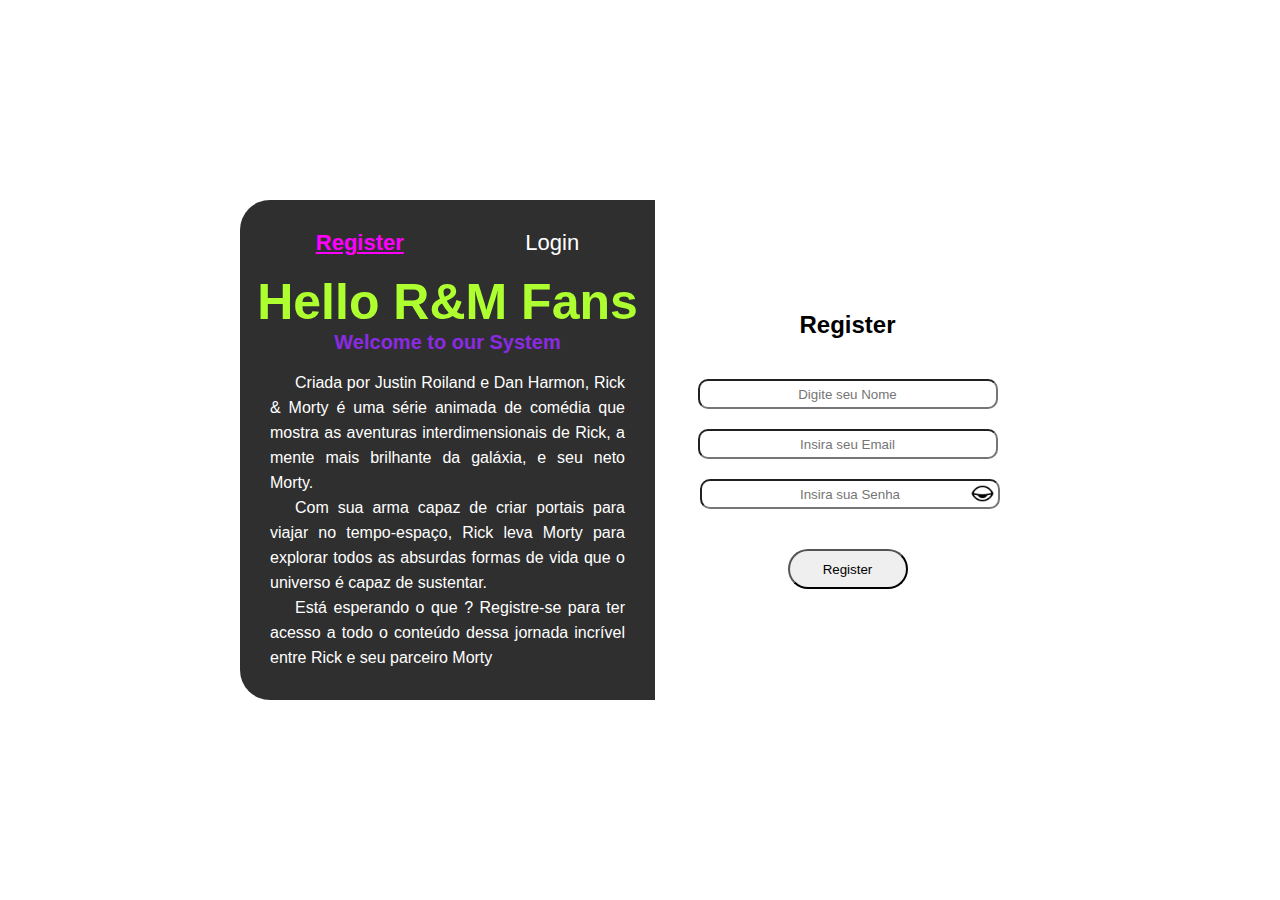
==== index.html @ 0523d2a8 "refatorando rm" ====
<!DOCTYPE html>
<html lang="pt-BR">
<head>
    <meta charset="UTF-8">
    <meta http-equiv="X-UA-Compatible" content="IE=edge">
    <meta name="viewport" content="width=device-width, initial-scale=1.0">
    <title>Rick&Morty Project</title>
    <link rel="stylesheet" href="css/style.css">
    <script src="javascript/script.js" defer></script>
</head>
<body>
    
    <div class="containerPrincipal">
        <div class="leftSide">
            <nav>
                <a href="#" class=" btRegister actived">Register</a>
                <a href="#" class="btLogin">Login</a>
            </nav>
            <div class="leftSideTitle">
                <h1> Hello R&M Fans</h1>
                <h2>Welcome to our System</h2>
            </div>
            <div class="lefSideText">
                <p> Criada por Justin Roiland e Dan Harmon, Rick & Morty é uma série animada de comédia que mostra as aventuras interdimensionais de Rick, a mente mais brilhante da galáxia, e seu neto Morty.</p>
                <p>  Com sua arma capaz de criar portais para viajar no tempo-espaço, Rick leva Morty para explorar todos as absurdas formas de vida que o universo é capaz de sustentar. </p>
                <p> Está esperando o que ? Registre-se para ter acesso a todo o conteúdo dessa jornada incrível entre Rick e seu parceiro Morty</p>
            </div>
        </div>

        <div class="rightSideRegister">
            <h2> Register </h2>
            <form action="#">
                <label for="nameR"></label>
                <input type="text" id="nameR" class="inputNameR" placeholder="Digite seu Nome" autocomplete="off">
                <label for="loginR"></label>
                <input type="email" id="emailR" class="inputEmailR" placeholder="Insira seu Email" autocomplete="off">               
                <div class="inputPasswordBox">
                    <label for="senhaR"></label>
                    <input type="password" id="senhaR" class="inputSenhaR" placeholder="Insira sua Senha" autocomplete="off">
                    <img src="img/eye.png" alt="">
                </div>
                <div class="msgRegisterBox">
                    <p></p>
                </div>
                <button class="btRegisterAction"> Register</button>
            </form>
        </div>



        
        <div class="rightSideLogin">
            <h2> Register</h2>
            <form action="#">
                <label for="loginL"></label>
                <input type="email" id="emailL" class="inputEmailL" placeholder="Email" autocomplete="off">
                <label for="senhaL"></label>
                <input type="password" id="senhaL" class="inputSenhaL" placeholder="Senha" autocomplete="off">
                <div class="msgRegisterBox">
                    <p>aaaa</p>
                </div>
                <button class="btLoginAction"> Login</button>
            </form>
        </div>

    </div>
</body>
</html>
---- css/style.css ----
*{
    margin: 0px;
    padding: 0px;
    box-sizing: border-box;
}
body{
    font-family: Arial, Helvetica, sans-serif;
    background-image: url('https://images6.alphacoders.com/909/thumb-1920-909641.png');
    background-size: cover;
    background-position: center;
    height: 100vh;
    display: flex;
    align-items: center;
    justify-content: center;
    color: white;
}
a{
    text-decoration: none;
    color: white;
}
input:focus{
    outline: none;
}
.containerPrincipal{
    height: 500px;
    width: 800px;
    display: flex;
}
/* LEFT SIDE */
.leftSide{
    flex: 1;
    background-color: rgba(0, 0, 0, 0.815);
    display: flex;
    flex-direction: column;
    padding: 15px;
    border-radius: 30px 0 0 30px;
}
.leftSide nav{
    height: 60px;
    display: flex;
    align-items: center;
    justify-content: space-around;
    font-size: 22px;
}
.leftSide nav a:hover, .actived{
    color:fuchsia;
    font-weight: bolder;
    text-decoration: underline;
}
.leftSideTitle{ 
    height: 90px;
    display: flex;
    flex-direction: column;
    align-items: center;
    justify-content: center;
}
.leftSideTitle h1{
    font-size: 50px;
    color: greenyellow;
}
.leftSideTitle h2{
    font-size: 20px;
    color: blueviolet;
}
.lefSideText{
    flex: 1 ;
    display: flex;
    flex-direction: column;
    justify-content: center;
    align-items: center;
    padding: 15px;
    line-height: 25px;
    text-indent: 25px;
    text-align: justify;
}
/* RIGHT SIDE REGISTER BOX */


.rightSideRegister {
    flex:1;
    background-color: rgba(255, 255, 255, 0.836);
    border-radius: 0 30px 30px 0;
    display: flex;
    flex-direction: column;
    align-items: center;
    justify-content: center;
    color: black;
    
}
.rightSideRegister h2, .rightSideLogin h2 {
    margin-bottom: 20px;
}
.rightSideRegister form, .rightSideLogin form{
    display: flex;
    flex-direction: column;
    align-items: center;
}
.rightSideRegister input, .rightSideLogin input{
    width: 300px;
    height: 30px;
    border-radius: 10px;
    margin-top: 20px;
    text-align: center;
}
.rightSideRegister button, .rightSideLogin button{
    width: 120px;
    height: 40px;
    border-radius: 30px;
}
.rightSideRegister button:hover,.rightSideLogin button:hover{
    cursor: pointer;
    background-color: rgba(172, 255, 47, 0.712);
    color: white;
}
.rightSideRegister img{
    height: 25px;
    cursor: pointer;    
    margin-left: -30px;
    margin-top: 18px;
}
.inputPasswordBox{
    display: flex;
    align-items: center;
    justify-content: center;
}
.msgRegisterBox{
    height: 40px;
    display: flex;
    align-items: center;
}
/* RIGHT SIDE LOGIN BOX*/
.rightSideLogin{
    flex:1;
    background-color: rgba(255, 255, 255, 0.836);
    border-radius: 0 30px 30px 0;
    display: flex;
    flex-direction: column;
    align-items: center;
    justify-content: center;
    color: black;
    display: none;
}
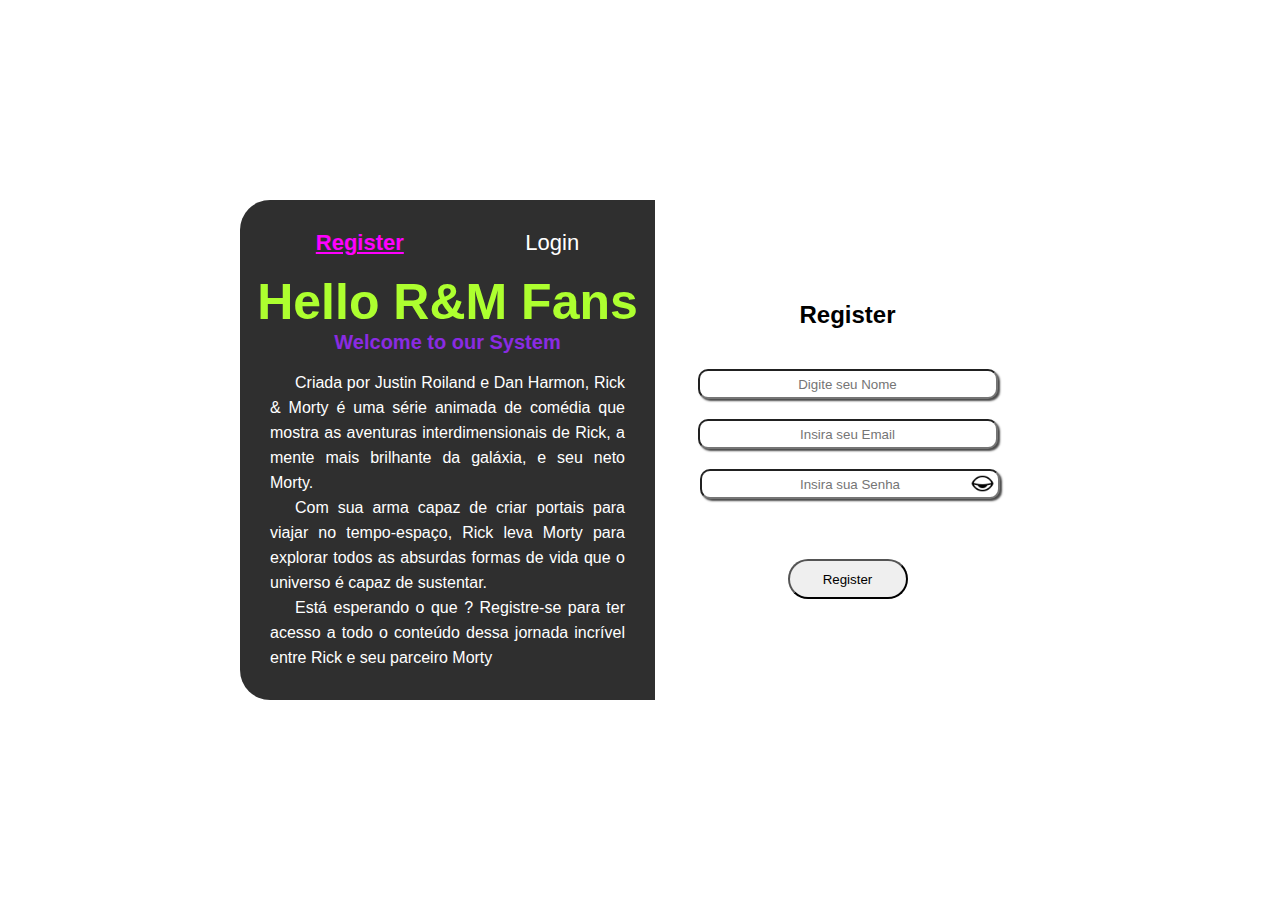
==== commit 8c8bffd7: "New R&M" ====
--- a/index.html
+++ b/index.html
@@ -12,9 +12,9 @@
     
     <div class="containerPrincipal">
         <div class="leftSide">
-            <nav>
-                <a href="#" class=" btRegister actived">Register</a>
-                <a href="#" class="btLogin">Login</a>
+            <nav class="menu">
+                <a href="#" class="nav Register actived">Register</a>
+                <a href="#" class="nav Login">Login</a>
             </nav>
             <div class="leftSideTitle">
                 <h1> Hello R&M Fans</h1>
@@ -37,10 +37,10 @@
                 <div class="inputPasswordBox">
                     <label for="senhaR"></label>
                     <input type="password" id="senhaR" class="inputSenhaR" placeholder="Insira sua Senha" autocomplete="off">
-                    <img src="img/eye.png" alt="">
+                    <img src="img/eye.png" alt="" class="eyeImg">
                 </div>
                 <div class="msgRegisterBox">
-                    <p></p>
+                    <p class="msgRegister"></p>
                 </div>
                 <button class="btRegisterAction"> Register</button>
             </form>
@@ -50,14 +50,14 @@
 
         
         <div class="rightSideLogin">
-            <h2> Register</h2>
+            <h2> Login </h2>
             <form action="#">
                 <label for="loginL"></label>
                 <input type="email" id="emailL" class="inputEmailL" placeholder="Email" autocomplete="off">
                 <label for="senhaL"></label>
                 <input type="password" id="senhaL" class="inputSenhaL" placeholder="Senha" autocomplete="off">
                 <div class="msgRegisterBox">
-                    <p>aaaa</p>
+                    
                 </div>
                 <button class="btLoginAction"> Login</button>
             </form>
--- a/css/style.css
+++ b/css/style.css
@@ -101,6 +101,7 @@
     border-radius: 10px;
     margin-top: 20px;
     text-align: center;
+    box-shadow: 2px 2px 2px rgba(0, 0, 0, 0.712);
 }
 .rightSideRegister button, .rightSideLogin button{
     width: 120px;
@@ -124,7 +125,7 @@
     justify-content: center;
 }
 .msgRegisterBox{
-    height: 40px;
+    height: 60px;
     display: flex;
     align-items: center;
 }
@@ -139,4 +140,7 @@
     justify-content: center;
     color: black;
     display: none;
+}
+.msgRegister{
+    font-weight: bold;
 }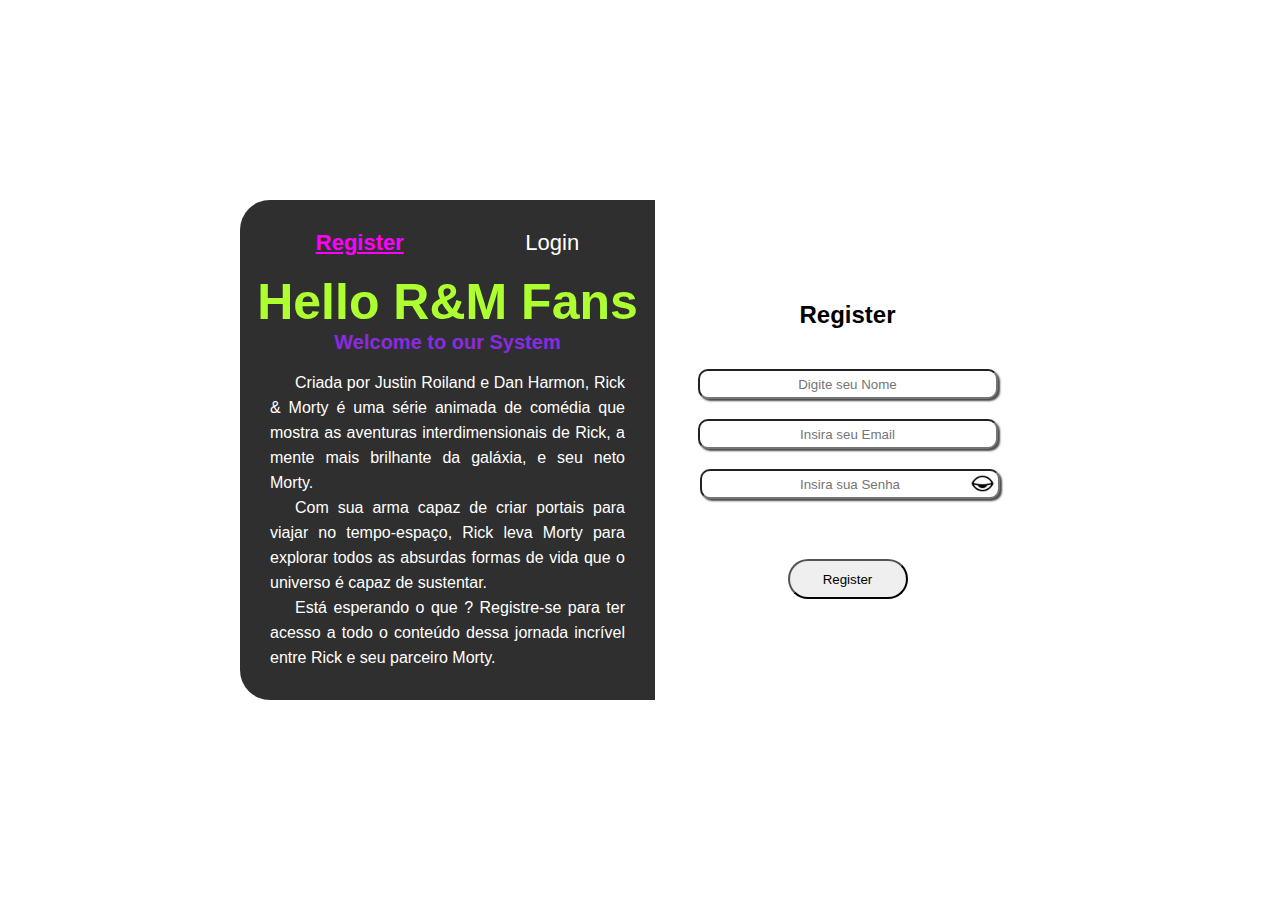
==== commit 6c7890bc: "finalizando primeira parte" ====
--- a/index.html
+++ b/index.html
@@ -20,11 +20,11 @@
                 <h1> Hello R&M Fans</h1>
                 <h2>Welcome to our System</h2>
             </div>
-            <div class="lefSideText">
+            <main class="lefSideText">
                 <p> Criada por Justin Roiland e Dan Harmon, Rick & Morty é uma série animada de comédia que mostra as aventuras interdimensionais de Rick, a mente mais brilhante da galáxia, e seu neto Morty.</p>
                 <p>  Com sua arma capaz de criar portais para viajar no tempo-espaço, Rick leva Morty para explorar todos as absurdas formas de vida que o universo é capaz de sustentar. </p>
-                <p> Está esperando o que ? Registre-se para ter acesso a todo o conteúdo dessa jornada incrível entre Rick e seu parceiro Morty</p>
-            </div>
+                <p> Está esperando o que ? Registre-se para ter acesso a todo o conteúdo dessa jornada incrível entre Rick e seu parceiro Morty.</p>
+            </main>
         </div>
 
         <div class="rightSideRegister">
@@ -44,11 +44,7 @@
                 </div>
                 <button class="btRegisterAction"> Register</button>
             </form>
-        </div>
-
-
-
-        
+        </div>        
         <div class="rightSideLogin">
             <h2> Login </h2>
             <form action="#">
@@ -56,8 +52,8 @@
                 <input type="email" id="emailL" class="inputEmailL" placeholder="Email" autocomplete="off">
                 <label for="senhaL"></label>
                 <input type="password" id="senhaL" class="inputSenhaL" placeholder="Senha" autocomplete="off">
-                <div class="msgRegisterBox">
-                    
+                <div class="msgLoginBox">
+                    <p class="msgLogin"></p>
                 </div>
                 <button class="btLoginAction"> Login</button>
             </form>
--- a/css/style.css
+++ b/css/style.css
@@ -124,7 +124,7 @@
     align-items: center;
     justify-content: center;
 }
-.msgRegisterBox{
+.msgRegisterBox,.msgLoginBox{
     height: 60px;
     display: flex;
     align-items: center;
@@ -143,4 +143,7 @@
 }
 .msgRegister{
     font-weight: bold;
+}
+.msgLogin{
+    color: red
 }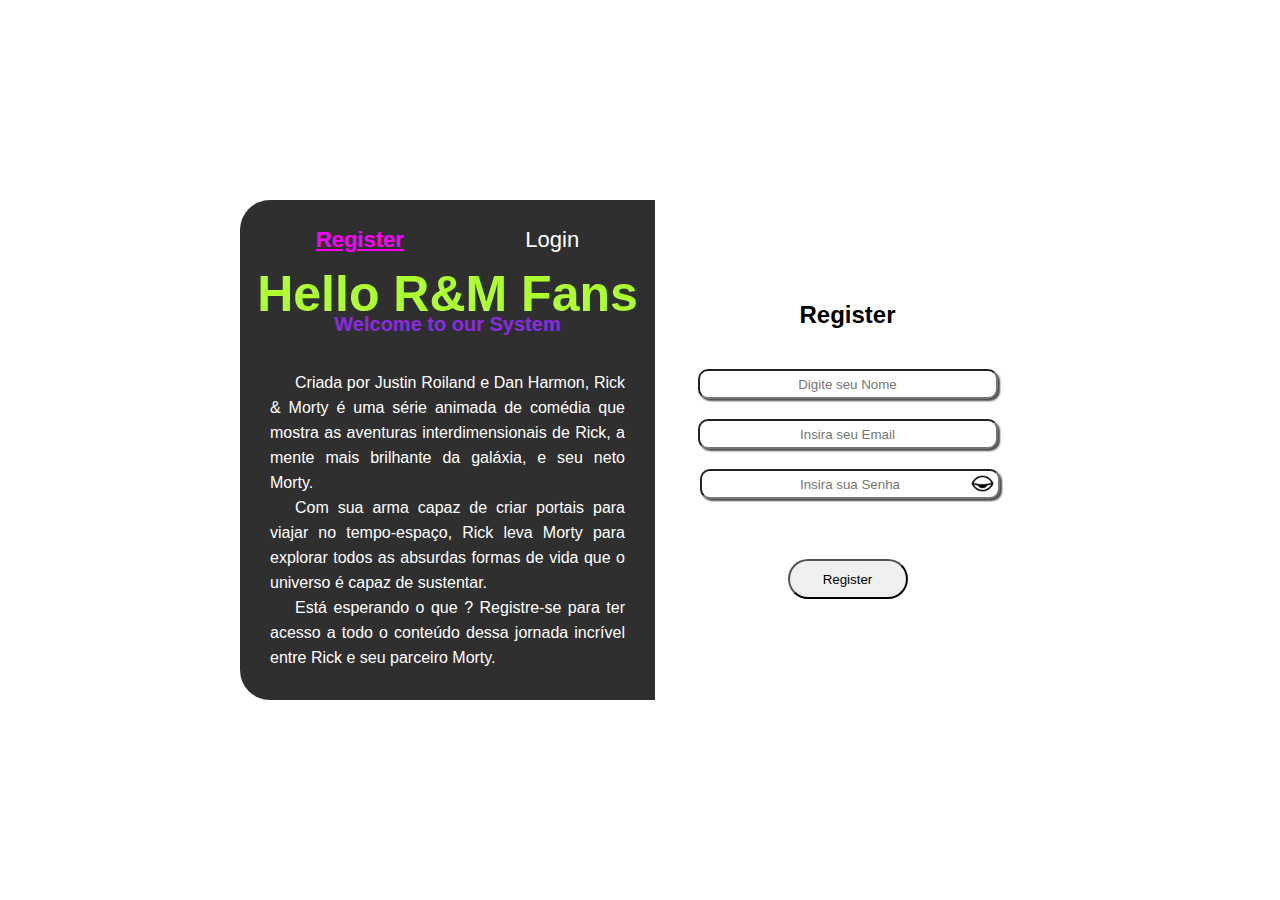
==== commit c30568da: "aprender pq nao está redirecionando" ====
--- a/index.html
+++ b/index.html
@@ -55,7 +55,7 @@
                 <div class="msgLoginBox">
                     <p class="msgLogin"></p>
                 </div>
-                <button class="btLoginAction"> Login</button>
+                <button class="btLoginAction"> Login</button>              
             </form>
         </div>
 
--- a/css/style.css
+++ b/css/style.css
@@ -61,6 +61,7 @@
 .leftSideTitle h2{
     font-size: 20px;
     color: blueviolet;
+    margin-top: -10px;
 }
 .lefSideText{
     flex: 1 ;
@@ -72,6 +73,7 @@
     line-height: 25px;
     text-indent: 25px;
     text-align: justify;
+   
 }
 /* RIGHT SIDE REGISTER BOX */
 
@@ -87,15 +89,15 @@
     color: black;
     
 }
-.rightSideRegister h2, .rightSideLogin h2 {
+.containerPrincipal h2{
     margin-bottom: 20px;
 }
-.rightSideRegister form, .rightSideLogin form{
+.containerPrincipal form{
     display: flex;
     flex-direction: column;
     align-items: center;
 }
-.rightSideRegister input, .rightSideLogin input{
+.containerPrincipal input{
     width: 300px;
     height: 30px;
     border-radius: 10px;
@@ -103,12 +105,14 @@
     text-align: center;
     box-shadow: 2px 2px 2px rgba(0, 0, 0, 0.712);
 }
-.rightSideRegister button, .rightSideLogin button{
+
+.containerPrincipal button{
     width: 120px;
     height: 40px;
     border-radius: 30px;
 }
-.rightSideRegister button:hover,.rightSideLogin button:hover{
+
+.containerPrincipal button:hover{
     cursor: pointer;
     background-color: rgba(172, 255, 47, 0.712);
     color: white;
